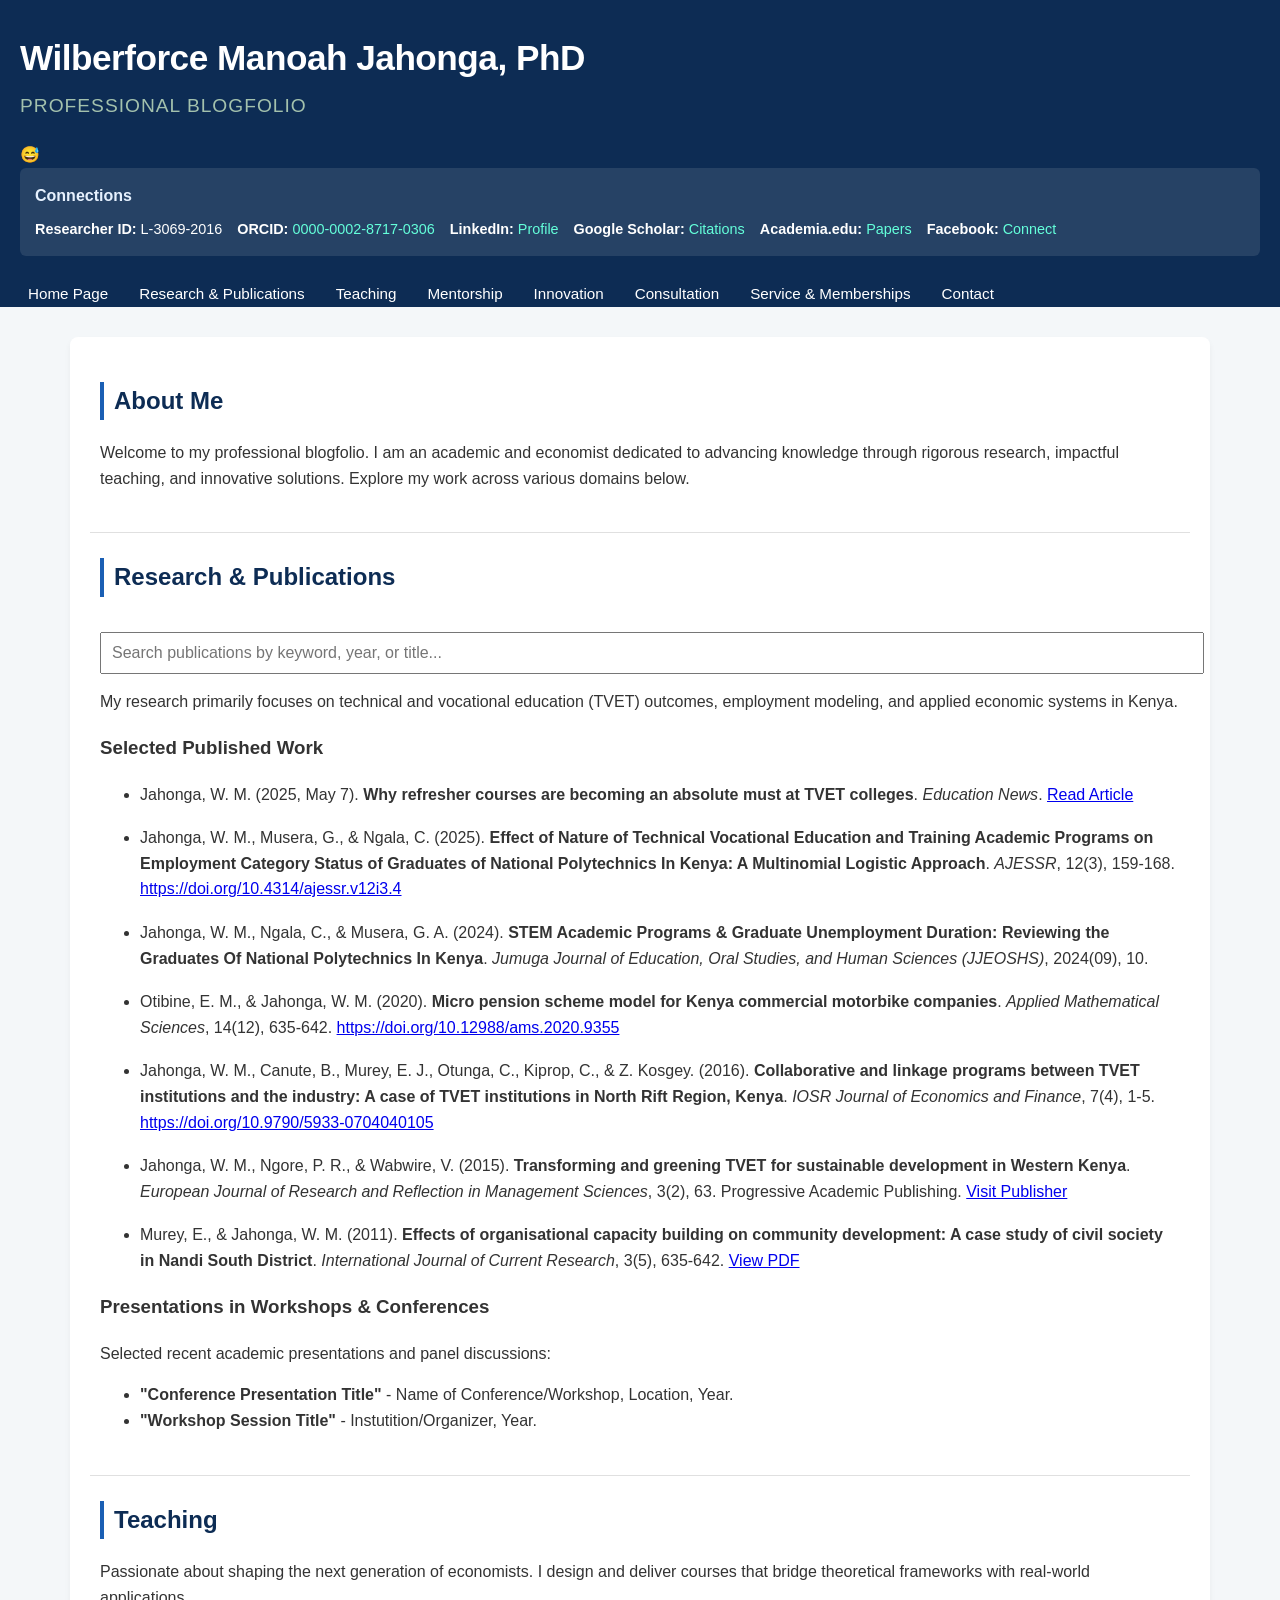
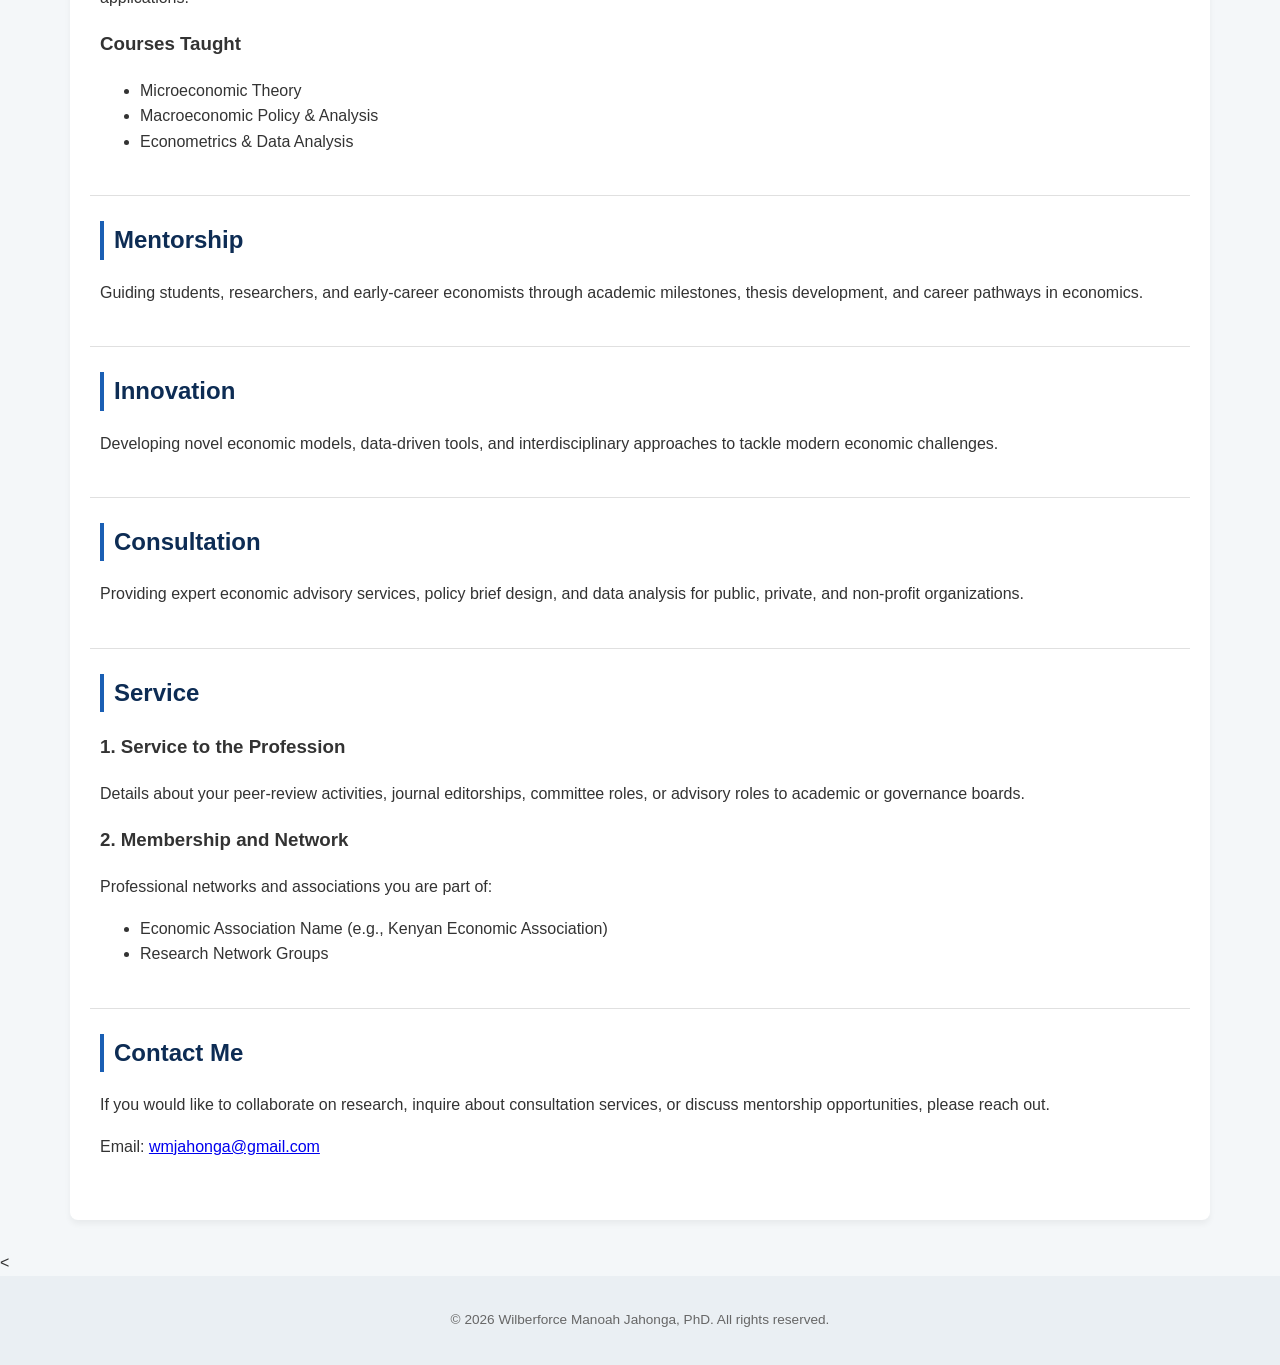
==== Lesson1.html @ 12907a03 "Add files via upload" ====
<!DOCTYPE html>
<html lang="en">
<head>
    <meta charset="UTF-8">
    <meta name="viewport" content="width=device-width, initial-scale=1.0">
    <title>Wilberforce Manoah Jahonga, PhD | Professional Blogfolio</title>
    <link rel="stylesheet" href="Lesson1.css">
</head>
<body>

    <!-- Header & Navigation -->
    <header>
        <div class="header-container">
            <h1>Wilberforce Manoah Jahonga, PhD</h1>
            <p class="subtitle">Professional Blogfolio</p>
            <span class="emoji">&#128517;</span>
        </div>

        <!-- Connections Section in Header -->
        <div class="connections-container">
            <h3>Connections</h3>
            <ul class="connections-list">
                <li><strong>Researcher ID:</strong> L-3069-2016</li>
                <li><strong>ORCID:</strong> <a href="https://orcid.org/0000-0002-8717-0306" target="_blank" rel="noopener">0000-0002-8717-0306</a></li>
                <li><strong>LinkedIn:</strong> <a href="https://acesse.one/gs53r34" target="_blank" rel="noopener">Profile</a></li>
                <li><strong>Google Scholar:</strong> <a href="https://l1nk.dev/ftx874u" target="_blank" rel="noopener">Citations</a></li>
                <li><strong>Academia.edu:</strong> <a href="https://sl1nk.com/ere8eji" target="_blank" rel="noopener">Papers</a></li>
                <li><strong>Facebook:</strong> <a href="https://acesse.one/gyeua02" target="_blank" rel="noopener">Connect</a></li>
            </ul>
        </div>

        <!-- Navigation Menu -->
        <nav>
            <ul>
                <li><a href="#about">Home Page</a></li>
                <li><a href="#research">Research & Publications</a></li>
                <li><a href="#teaching">Teaching</a></li>
                <li><a href="#mentorship">Mentorship</a></li>
                <li><a href="#innovation">Innovation</a></li>
                <li><a href="#consultation">Consultation</a></li>
                <li><a href="#service">Service & Memberships</a></li>
                <li><a href="#contact">Contact</a></li>
            </ul>
        </nav>
    </header>

    <main>
        <!-- About Me Section (Acting as Home Page) -->
        <section id="about">
            <h2>About Me</h2>
            <p>Welcome to my professional blogfolio. I am an academic and economist dedicated to advancing knowledge through rigorous research, impactful teaching, and innovative solutions. Explore my work across various domains below.</p>
        </section>

        <hr>

        <!-- Research, Publications, & Presentations Section -->
        <section id="research">
            <h2>Research & Publications</h2>
            <input
type="text"
id="publicationSearch"
placeholder="Search publications by keyword, year, or title..."
            <p>My research primarily focuses on technical and vocational education (TVET) outcomes, employment modeling, and applied economic systems in Kenya.</p>
            
            <h3>Selected Published Work</h3>
            <div class="publications-list">
                <ul>
                    <!-- 2025 -->
                    <li>
                        Jahonga, W. M. (2025, May 7). <strong>Why refresher courses are becoming an absolute must at TVET colleges</strong>. <em>Education News</em>. 
                        <a href="https://educationnews.co.ke/why-refresher-courses-are-becoming-an-absolute-must-at-tvet-colleges/" target="_blank" rel="noopener">Read Article</a>
                    </li>
                    <li>
                        Jahonga, W. M., Musera, G., & Ngala, C. (2025). <strong>Effect of Nature of Technical Vocational Education and Training Academic Programs on Employment Category Status of Graduates of National Polytechnics In Kenya: A Multinomial Logistic Approach</strong>. <em>AJESSR</em>, 12(3), 159-168. 
                        <a href="https://doi.org/10.4314/ajessr.v12i3.4" target="_blank" rel="noopener">https://doi.org/10.4314/ajessr.v12i3.4</a>
                    </li>
                    <!-- 2024 -->
                    <li>
                        Jahonga, W. M., Ngala, C., & Musera, G. A. (2024). <strong>STEM Academic Programs & Graduate Unemployment Duration: Reviewing the Graduates Of National Polytechnics In Kenya</strong>. <em>Jumuga Journal of Education, Oral Studies, and Human Sciences (JJEOSHS)</em>, 2024(09), 10.
                    </li>
                    <!-- 2020 -->
                    <li>
                        Otibine, E. M., & Jahonga, W. M. (2020). <strong>Micro pension scheme model for Kenya commercial motorbike companies</strong>. <em>Applied Mathematical Sciences</em>, 14(12), 635-642. 
                        <a href="https://doi.org/10.12988/ams.2020.9355" target="_blank" rel="noopener">https://doi.org/10.12988/ams.2020.9355</a>
                    </li>
                    <!-- 2016 -->
                    <li>
                        Jahonga, W. M., Canute, B., Murey, E. J., Otunga, C., Kiprop, C., & Z. Kosgey. (2016). <strong>Collaborative and linkage programs between TVET institutions and the industry: A case of TVET institutions in North Rift Region, Kenya</strong>. <em>IOSR Journal of Economics and Finance</em>, 7(4), 1-5. 
                        <a href="https://doi.org/10.9790/5933-0704040105" target="_blank" rel="noopener">https://doi.org/10.9790/5933-0704040105</a>
                    </li>
                    <!-- 2015 -->
                    <li>
                        Jahonga, W. M., Ngore, P. R., & Wabwire, V. (2015). <strong>Transforming and greening TVET for sustainable development in Western Kenya</strong>. <em>European Journal of Research and Reflection in Management Sciences</em>, 3(2), 63. Progressive Academic Publishing. 
                        <a href="https://www.idpublications.org" target="_blank" rel="noopener">Visit Publisher</a>
                    </li>
                    <!-- 2011 -->
                    <li>
                        Murey, E., & Jahonga, W. M. (2011). <strong>Effects of organisational capacity building on community development: A case study of civil society in Nandi South District</strong>. <em>International Journal of Current Research</em>, 3(5), 635-642. 
                        <a href="https://mail.journalcra.com/sites/default/files/issue-pdf/707.pdf" target="_blank" rel="noopener">View PDF</a>
                    </li>
                </ul>
            </div>

            <!-- New Presentations Block -->
            <div class="presentations-list">
                <h3>Presentations in Workshops & Conferences</h3>
                <p>Selected recent academic presentations and panel discussions:</p>
                <ul>
                    <li><strong>"Conference Presentation Title"</strong> - Name of Conference/Workshop, Location, Year.</li>
                    <li><strong>"Workshop Session Title"</strong> - Instutition/Organizer, Year.</li>
                </ul>
            </div>
        </section>

        <hr>

        <!-- Teaching Section -->
        <section id="teaching">
            <h2>Teaching</h2>
            <p>Passionate about shaping the next generation of economists. I design and deliver courses that bridge theoretical frameworks with real-world applications.</p>
            <h3>Courses Taught</h3>
            <ul>
                <li>Microeconomic Theory</li>
                <li>Macroeconomic Policy & Analysis</li>
                <li>Econometrics & Data Analysis</li>
            </ul>
        </section>

        <hr>

        <!-- Mentorship Section -->
        <section id="mentorship">
            <h2>Mentorship</h2>
            <p>Guiding students, researchers, and early-career economists through academic milestones, thesis development, and career pathways in economics.</p>
        </section>

        <hr>

        <!-- Innovation Section -->
        <section id="innovation">
            <h2>Innovation</h2>
            <p>Developing novel economic models, data-driven tools, and interdisciplinary approaches to tackle modern economic challenges.</p>
        </section>

        <hr>

        <!-- Consultation Section -->
        <section id="consultation">
            <h2>Consultation</h2>
            <p>Providing expert economic advisory services, policy brief design, and data analysis for public, private, and non-profit organizations.</p>
        </section>

        <hr>

        <!-- New Service Section -->
        <section id="service">
            <h2>Service</h2>
            
            <h3>1. Service to the Profession</h3>
            <p>Details about your peer-review activities, journal editorships, committee roles, or advisory roles to academic or governance boards.</p>
            
            <h3>2. Membership and Network</h3>
            <p>Professional networks and associations you are part of:</p>
            <ul>
                <li>Economic Association Name (e.g., Kenyan Economic Association)</li>
                <li>Research Network Groups</li>
            </ul>
        </section>

        <hr>

        <!-- Contact Section -->
        <section id="contact">
            <h2>Contact Me</h2>
            <p>If you would like to collaborate on research, inquire about consultation services, or discuss mentorship opportunities, please reach out.</p>
            <p>Email: <a href="mailto:wmjahonga@gmail.com">wmjahonga@gmail.com</a></p>
        </section>
    </main>

    <!-- Footer -->
    <<footer>
    <p>&copy; <span id="year"></span> Wilberforce Manoah Jahonga, PhD. All rights reserved.</p>
    </main>

<button id="topBtn">↑ Top</button>
</footer>

<script src="Lesson1.js"></script>

</body>
</html>
---- Lesson1.css ----
/* Base Global Styles & Background Colors */
body {
    font-family: 'Segoe UI', Tahoma, Geneva, Verdana, sans-serif;
    line-height: 1.6;
    margin: 0;
    padding: 0;
    color: #333333;
    background-color: #f4f7f9; /* Cool, light-blue/gray background tint */
}

main {
    max-width: 1100px;
    margin: 30px auto;
    padding: 20px;
    background-color: #ffffff; /* White background for text contrast blocks */
    border-radius: 8px;
    box-shadow: 0 4px 6px rgba(0, 0, 0, 0.05);
}

/* Header Section Customization */
header {
    background-color: #0d2c54; /* Cool Deep Academic Navy Blue */
    color: #ffffff;
    padding: 30px 20px 0 20px;
}

.header-container h1 {
    margin: 0;
    font-size: 2.2em;
    font-weight: 700;
    letter-spacing: -0.5px;
}

.header-container .subtitle {
    margin: 5px 0 20px 0;
    font-size: 1.2em;
    color: #a3c1ad; /* Soft sage/sky tone for the tagline contrast */
    text-transform: uppercase;
    letter-spacing: 1px;
}

/* Connections Block Inside Header Card */
.connections-container {
    background-color: rgba(255, 255, 255, 0.1); /* Transparent light overlay */
    padding: 15px;
    border-radius: 6px;
    margin-bottom: 25px;
}

.connections-container h3 {
    margin: 0 0 10px 0;
    font-size: 1em;
    color: #e6f1fe;
}

.connections-list {
    list-style: none;
    padding: 0;
    margin: 0;
    display: flex;
    flex-wrap: wrap;
    gap: 15px;
}

.connections-list li {
    font-size: 0.9em;
}

.connections-list a {
    color: #64ffda; /* Light cyan highlight color for links over dark background */
    text-decoration: none;
}

.connections-list a:hover {
    text-decoration: underline;
}

/* Navigation Bar Layout & Search Area Container */
.nav-bar {
    display: flex;
    justify-content: space-between;
    align-items: center;
    flex-wrap: wrap;
    border-top: 1px solid rgba(255, 255, 255, 0.15);
    padding: 10px 0;
}

nav ul {
    list-style: none;
    padding: 0;
    margin: 0;
    display: flex;
    gap: 15px;
    flex-wrap: wrap;
}

nav ul li a {
    color: #ffffff;
    text-decoration: none;
    font-weight: 500;
    font-size: 0.95em;
    padding: 5px 8px;
    transition: color 0.2s ease;
}

nav ul li a:hover {
    color: #64ffda;
}

/* Search Bar Styling elements */
.search-container form {
    display: flex;
    gap: 5px;
}

.search-input {
    padding: 6px 12px;
    border: 1px solid #cccccc;
    border-radius: 4px;
    font-size: 0.9em;
    outline: none;
    width: 180px;
}

.search-button {
    background-color: #1a5fb4; /* Stronger accent blue button */
    color: white;
    border: none;
    padding: 6px 12px;
    border-radius: 4px;
    cursor: pointer;
    font-size: 0.9em;
    font-weight: 500;
}

.search-button:hover {
    background-color: #3584e4;
}

/* Page Section & Divider Layout Elements */
section {
    padding: 25px 10px;
}

section h2 {
    color: #0d2c54;
    border-left: 4px solid #1a5fb4;
    padding-left: 10px;
    margin-top: 0;
}

hr {
    border: 0;
    height: 1px;
    background: #e0e0e0;
    margin: 0;
}

.publications-list ul li {
    margin-bottom: 18px;
}

footer {
    text-align: center;
    padding: 20px;
    color: #666666;
    font-size: 0.85em;
    background-color: #eaeff3;
}.dark-mode{
background:#121212;
color:white;
}

.dark-mode a{
color:#66b3ff;
}

#topBtn{
position:fixed;
bottom:20px;
right:20px;
display:none;
padding:10px 15px;
cursor:pointer;
z-index:999;
}

#publicationSearch{
width:100%;
padding:10px;
margin:15px 0;
font-size:16px;
}

nav a.active{
font-weight:bold;
border-bottom:3px solid blue;
}
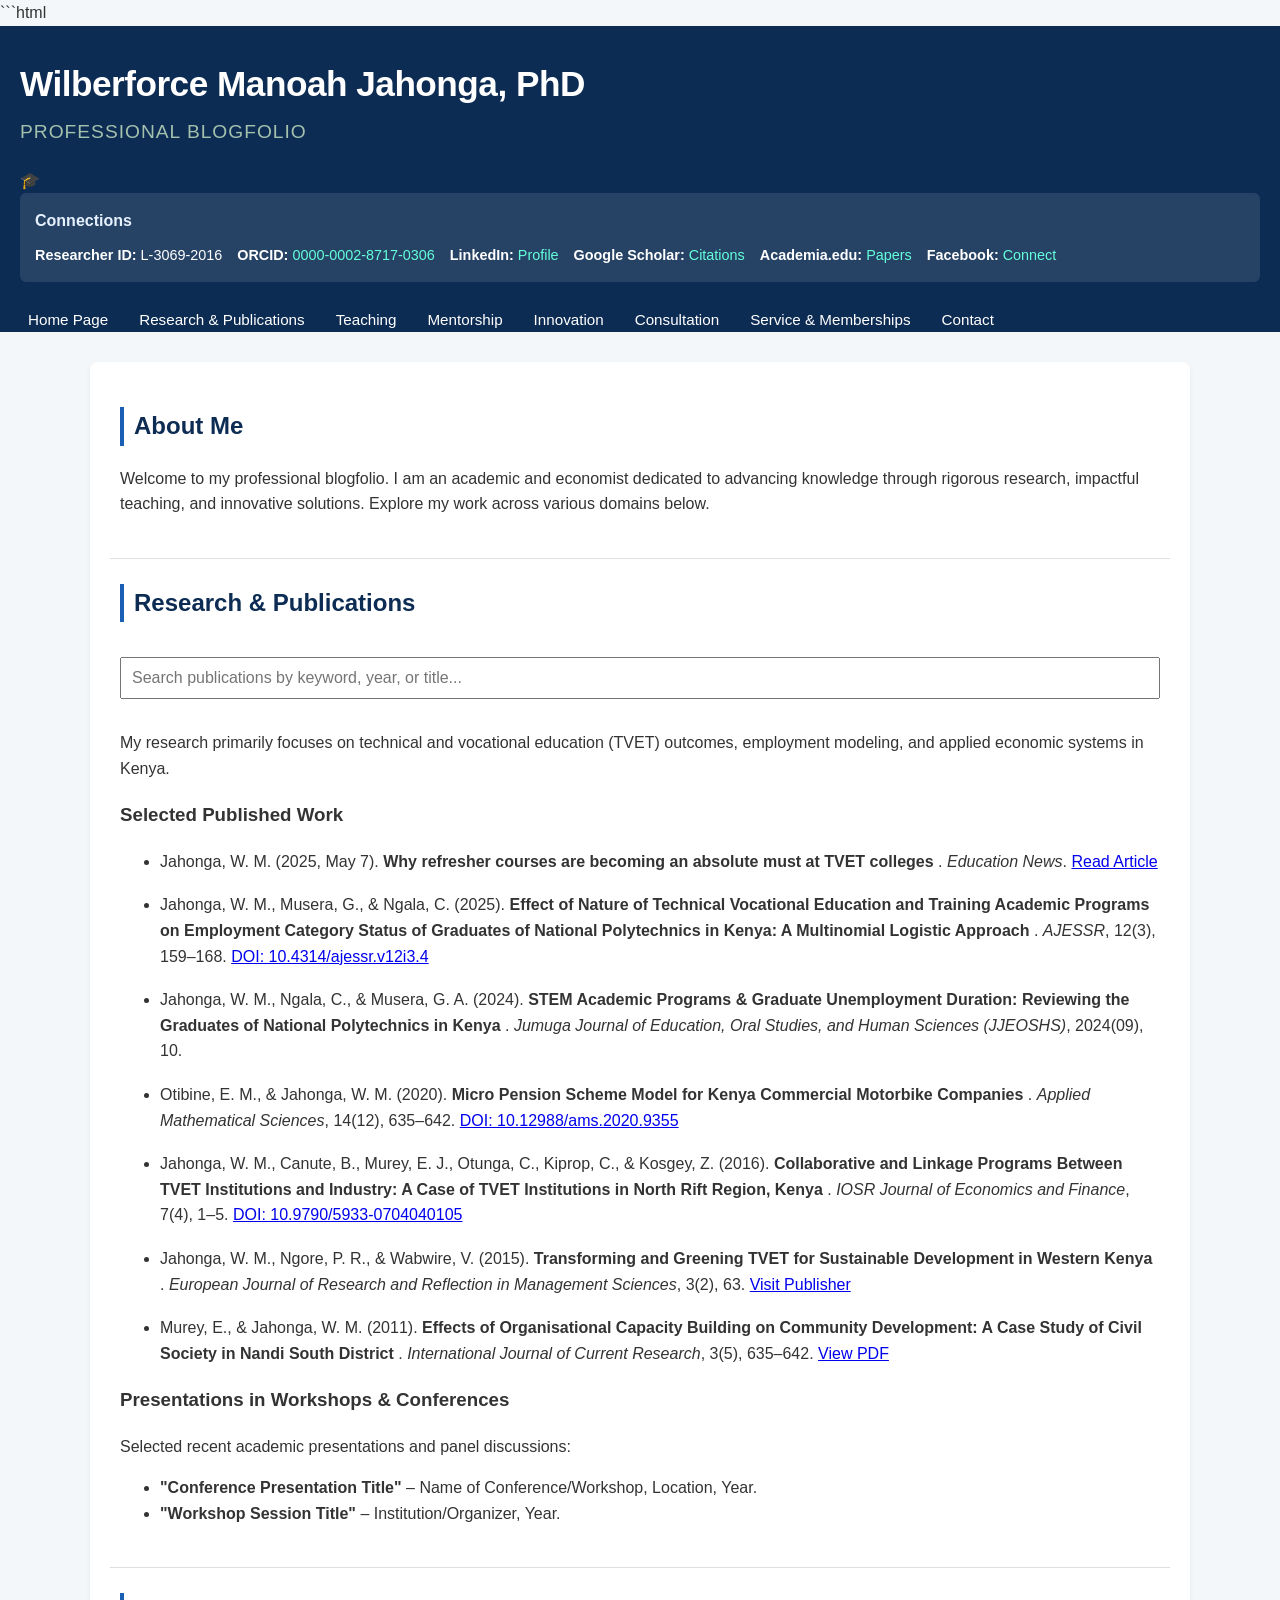
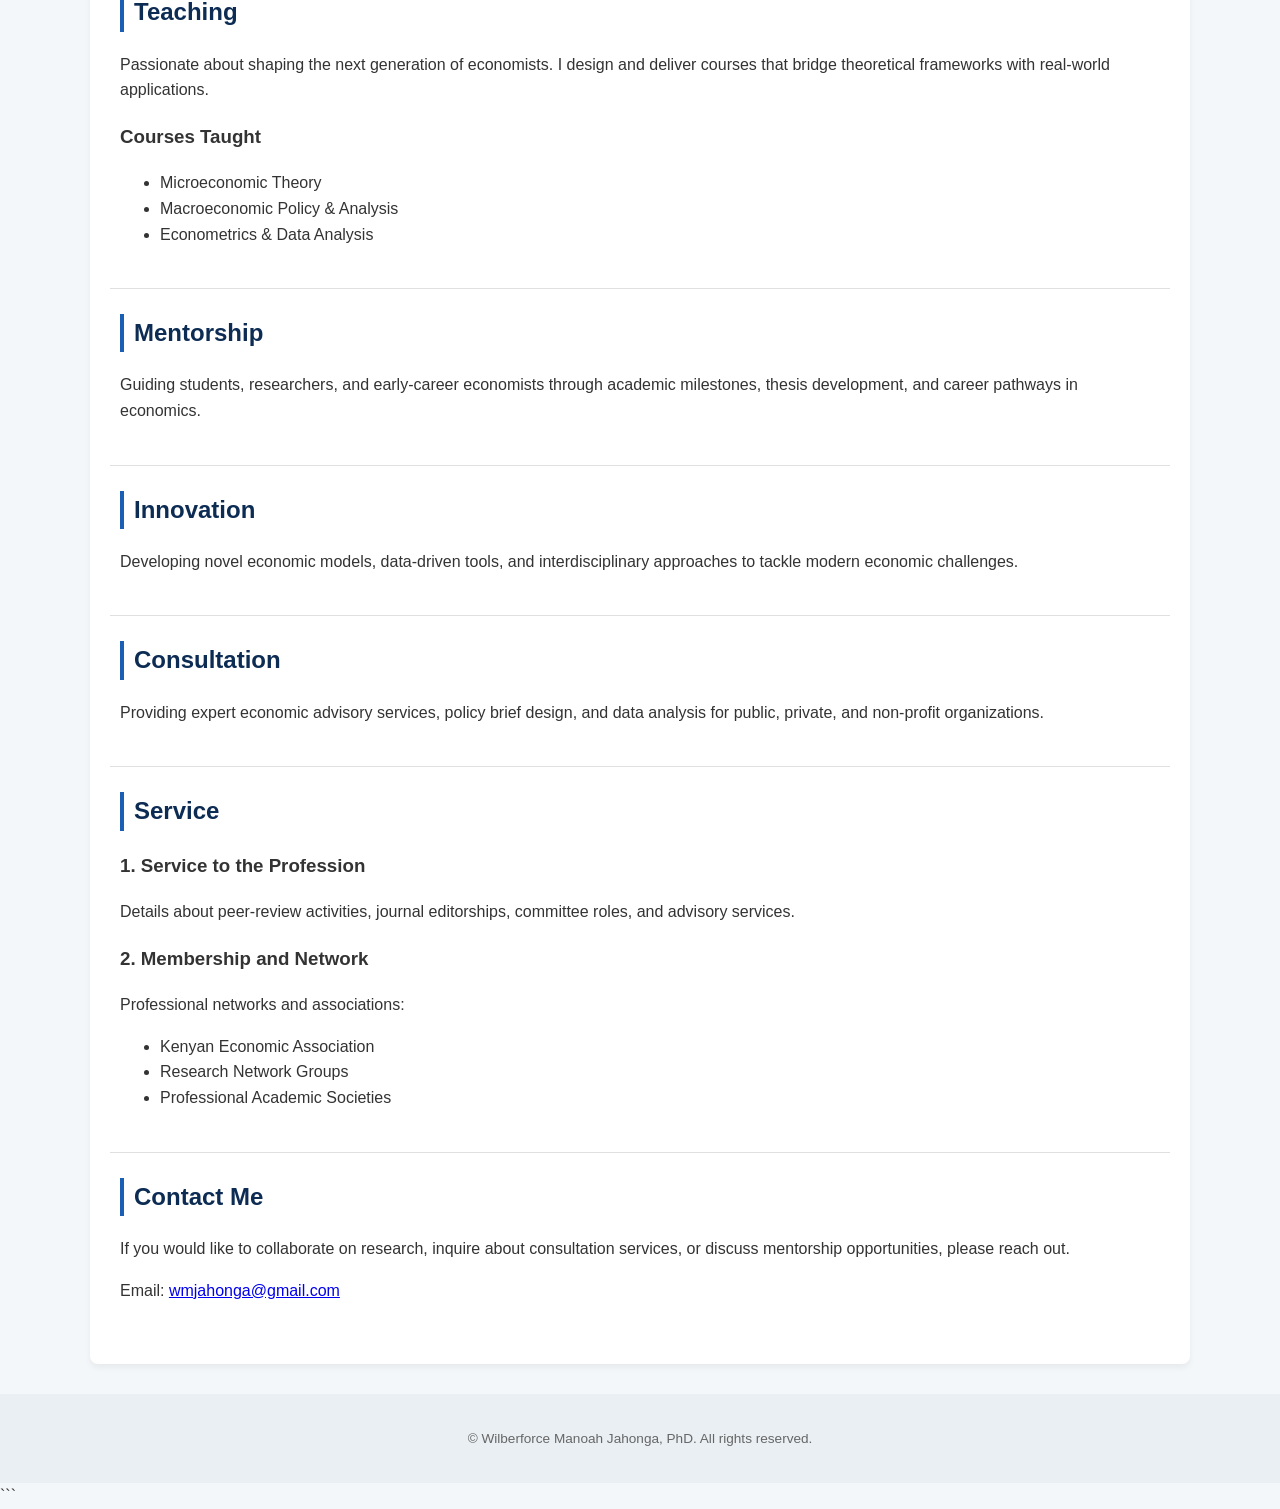
==== commit 80f1e1a1: "Add files via upload" ====
--- a/Lesson1.html
+++ b/Lesson1.html
@@ -1,3 +1,4 @@
+```html
 <!DOCTYPE html>
 <html lang="en">
 <head>
@@ -13,19 +14,44 @@
         <div class="header-container">
             <h1>Wilberforce Manoah Jahonga, PhD</h1>
             <p class="subtitle">Professional Blogfolio</p>
-            <span class="emoji">&#128517;</span>
+            <span class="emoji">🎓</span>
         </div>
 
-        <!-- Connections Section in Header -->
+        <!-- Connections Section -->
         <div class="connections-container">
             <h3>Connections</h3>
             <ul class="connections-list">
                 <li><strong>Researcher ID:</strong> L-3069-2016</li>
-                <li><strong>ORCID:</strong> <a href="https://orcid.org/0000-0002-8717-0306" target="_blank" rel="noopener">0000-0002-8717-0306</a></li>
-                <li><strong>LinkedIn:</strong> <a href="https://acesse.one/gs53r34" target="_blank" rel="noopener">Profile</a></li>
-                <li><strong>Google Scholar:</strong> <a href="https://l1nk.dev/ftx874u" target="_blank" rel="noopener">Citations</a></li>
-                <li><strong>Academia.edu:</strong> <a href="https://sl1nk.com/ere8eji" target="_blank" rel="noopener">Papers</a></li>
-                <li><strong>Facebook:</strong> <a href="https://acesse.one/gyeua02" target="_blank" rel="noopener">Connect</a></li>
+                <li>
+                    <strong>ORCID:</strong>
+                    <a href="https://orcid.org/0000-0002-8717-0306" target="_blank" rel="noopener">
+                        0000-0002-8717-0306
+                    </a>
+                </li>
+                <li>
+                    <strong>LinkedIn:</strong>
+                    <a href="https://acesse.one/gs53r34" target="_blank" rel="noopener">
+                        Profile
+                    </a>
+                </li>
+                <li>
+                    <strong>Google Scholar:</strong>
+                    <a href="https://l1nk.dev/ftx874u" target="_blank" rel="noopener">
+                        Citations
+                    </a>
+                </li>
+                <li>
+                    <strong>Academia.edu:</strong>
+                    <a href="https://sl1nk.com/ere8eji" target="_blank" rel="noopener">
+                        Papers
+                    </a>
+                </li>
+                <li>
+                    <strong>Facebook:</strong>
+                    <a href="https://acesse.one/gyeua02" target="_blank" rel="noopener">
+                        Connect
+                    </a>
+                </li>
             </ul>
         </div>
 
@@ -45,79 +71,162 @@
     </header>
 
     <main>
-        <!-- About Me Section (Acting as Home Page) -->
+
+        <!-- About Me Section -->
         <section id="about">
             <h2>About Me</h2>
-            <p>Welcome to my professional blogfolio. I am an academic and economist dedicated to advancing knowledge through rigorous research, impactful teaching, and innovative solutions. Explore my work across various domains below.</p>
-        </section>
-
-        <hr>
-
-        <!-- Research, Publications, & Presentations Section -->
+            <p>
+                Welcome to my professional blogfolio. I am an academic and economist
+                dedicated to advancing knowledge through rigorous research,
+                impactful teaching, and innovative solutions. Explore my work
+                across various domains below.
+            </p>
+        </section>
+
+        <hr>
+
+        <!-- Research Section -->
         <section id="research">
             <h2>Research & Publications</h2>
+
             <input
-type="text"
-id="publicationSearch"
-placeholder="Search publications by keyword, year, or title..."
-            <p>My research primarily focuses on technical and vocational education (TVET) outcomes, employment modeling, and applied economic systems in Kenya.</p>
-            
+                type="text"
+                id="publicationSearch"
+                placeholder="Search publications by keyword, year, or title..."
+            >
+
+            <p>
+                My research primarily focuses on technical and vocational
+                education (TVET) outcomes, employment modeling, and applied
+                economic systems in Kenya.
+            </p>
+
             <h3>Selected Published Work</h3>
+
             <div class="publications-list">
                 <ul>
-                    <!-- 2025 -->
-                    <li>
-                        Jahonga, W. M. (2025, May 7). <strong>Why refresher courses are becoming an absolute must at TVET colleges</strong>. <em>Education News</em>. 
-                        <a href="https://educationnews.co.ke/why-refresher-courses-are-becoming-an-absolute-must-at-tvet-colleges/" target="_blank" rel="noopener">Read Article</a>
-                    </li>
-                    <li>
-                        Jahonga, W. M., Musera, G., & Ngala, C. (2025). <strong>Effect of Nature of Technical Vocational Education and Training Academic Programs on Employment Category Status of Graduates of National Polytechnics In Kenya: A Multinomial Logistic Approach</strong>. <em>AJESSR</em>, 12(3), 159-168. 
-                        <a href="https://doi.org/10.4314/ajessr.v12i3.4" target="_blank" rel="noopener">https://doi.org/10.4314/ajessr.v12i3.4</a>
-                    </li>
-                    <!-- 2024 -->
-                    <li>
-                        Jahonga, W. M., Ngala, C., & Musera, G. A. (2024). <strong>STEM Academic Programs & Graduate Unemployment Duration: Reviewing the Graduates Of National Polytechnics In Kenya</strong>. <em>Jumuga Journal of Education, Oral Studies, and Human Sciences (JJEOSHS)</em>, 2024(09), 10.
-                    </li>
-                    <!-- 2020 -->
-                    <li>
-                        Otibine, E. M., & Jahonga, W. M. (2020). <strong>Micro pension scheme model for Kenya commercial motorbike companies</strong>. <em>Applied Mathematical Sciences</em>, 14(12), 635-642. 
-                        <a href="https://doi.org/10.12988/ams.2020.9355" target="_blank" rel="noopener">https://doi.org/10.12988/ams.2020.9355</a>
-                    </li>
-                    <!-- 2016 -->
-                    <li>
-                        Jahonga, W. M., Canute, B., Murey, E. J., Otunga, C., Kiprop, C., & Z. Kosgey. (2016). <strong>Collaborative and linkage programs between TVET institutions and the industry: A case of TVET institutions in North Rift Region, Kenya</strong>. <em>IOSR Journal of Economics and Finance</em>, 7(4), 1-5. 
-                        <a href="https://doi.org/10.9790/5933-0704040105" target="_blank" rel="noopener">https://doi.org/10.9790/5933-0704040105</a>
-                    </li>
-                    <!-- 2015 -->
-                    <li>
-                        Jahonga, W. M., Ngore, P. R., & Wabwire, V. (2015). <strong>Transforming and greening TVET for sustainable development in Western Kenya</strong>. <em>European Journal of Research and Reflection in Management Sciences</em>, 3(2), 63. Progressive Academic Publishing. 
-                        <a href="https://www.idpublications.org" target="_blank" rel="noopener">Visit Publisher</a>
-                    </li>
-                    <!-- 2011 -->
-                    <li>
-                        Murey, E., & Jahonga, W. M. (2011). <strong>Effects of organisational capacity building on community development: A case study of civil society in Nandi South District</strong>. <em>International Journal of Current Research</em>, 3(5), 635-642. 
-                        <a href="https://mail.journalcra.com/sites/default/files/issue-pdf/707.pdf" target="_blank" rel="noopener">View PDF</a>
-                    </li>
+
+                    <li>
+                        Jahonga, W. M. (2025, May 7).
+                        <strong>
+                            Why refresher courses are becoming an absolute must at TVET colleges
+                        </strong>.
+                        <em>Education News</em>.
+                        <a href="https://educationnews.co.ke/why-refresher-courses-are-becoming-an-absolute-must-at-tvet-colleges/"
+                           target="_blank" rel="noopener">
+                            Read Article
+                        </a>
+                    </li>
+
+                    <li>
+                        Jahonga, W. M., Musera, G., & Ngala, C. (2025).
+                        <strong>
+                            Effect of Nature of Technical Vocational Education and Training Academic Programs on Employment Category Status of Graduates of National Polytechnics in Kenya: A Multinomial Logistic Approach
+                        </strong>.
+                        <em>AJESSR</em>, 12(3), 159–168.
+                        <a href="https://doi.org/10.4314/ajessr.v12i3.4"
+                           target="_blank" rel="noopener">
+                            DOI: 10.4314/ajessr.v12i3.4
+                        </a>
+                    </li>
+
+                    <li>
+                        Jahonga, W. M., Ngala, C., & Musera, G. A. (2024).
+                        <strong>
+                            STEM Academic Programs & Graduate Unemployment Duration: Reviewing the Graduates of National Polytechnics in Kenya
+                        </strong>.
+                        <em>Jumuga Journal of Education, Oral Studies, and Human Sciences (JJEOSHS)</em>,
+                        2024(09), 10.
+                    </li>
+
+                    <li>
+                        Otibine, E. M., & Jahonga, W. M. (2020).
+                        <strong>
+                            Micro Pension Scheme Model for Kenya Commercial Motorbike Companies
+                        </strong>.
+                        <em>Applied Mathematical Sciences</em>, 14(12), 635–642.
+                        <a href="https://doi.org/10.12988/ams.2020.9355"
+                           target="_blank" rel="noopener">
+                            DOI: 10.12988/ams.2020.9355
+                        </a>
+                    </li>
+
+                    <li>
+                        Jahonga, W. M., Canute, B., Murey, E. J., Otunga, C.,
+                        Kiprop, C., & Kosgey, Z. (2016).
+                        <strong>
+                            Collaborative and Linkage Programs Between TVET Institutions and Industry: A Case of TVET Institutions in North Rift Region, Kenya
+                        </strong>.
+                        <em>IOSR Journal of Economics and Finance</em>,
+                        7(4), 1–5.
+                        <a href="https://doi.org/10.9790/5933-0704040105"
+                           target="_blank" rel="noopener">
+                            DOI: 10.9790/5933-0704040105
+                        </a>
+                    </li>
+
+                    <li>
+                        Jahonga, W. M., Ngore, P. R., & Wabwire, V. (2015).
+                        <strong>
+                            Transforming and Greening TVET for Sustainable Development in Western Kenya
+                        </strong>.
+                        <em>European Journal of Research and Reflection in Management Sciences</em>,
+                        3(2), 63.
+                        <a href="https://www.idpublications.org"
+                           target="_blank" rel="noopener">
+                            Visit Publisher
+                        </a>
+                    </li>
+
+                    <li>
+                        Murey, E., & Jahonga, W. M. (2011).
+                        <strong>
+                            Effects of Organisational Capacity Building on Community Development: A Case Study of Civil Society in Nandi South District
+                        </strong>.
+                        <em>International Journal of Current Research</em>,
+                        3(5), 635–642.
+                        <a href="https://mail.journalcra.com/sites/default/files/issue-pdf/707.pdf"
+                           target="_blank" rel="noopener">
+                            View PDF
+                        </a>
+                    </li>
+
                 </ul>
             </div>
 
-            <!-- New Presentations Block -->
             <div class="presentations-list">
                 <h3>Presentations in Workshops & Conferences</h3>
-                <p>Selected recent academic presentations and panel discussions:</p>
+
+                <p>
+                    Selected recent academic presentations and panel discussions:
+                </p>
+
                 <ul>
-                    <li><strong>"Conference Presentation Title"</strong> - Name of Conference/Workshop, Location, Year.</li>
-                    <li><strong>"Workshop Session Title"</strong> - Instutition/Organizer, Year.</li>
+                    <li>
+                        <strong>"Conference Presentation Title"</strong> –
+                        Name of Conference/Workshop, Location, Year.
+                    </li>
+                    <li>
+                        <strong>"Workshop Session Title"</strong> –
+                        Institution/Organizer, Year.
+                    </li>
                 </ul>
             </div>
-        </section>
-
-        <hr>
-
-        <!-- Teaching Section -->
+
+        </section>
+
+        <hr>
+
+        <!-- Teaching -->
         <section id="teaching">
             <h2>Teaching</h2>
-            <p>Passionate about shaping the next generation of economists. I design and deliver courses that bridge theoretical frameworks with real-world applications.</p>
+
+            <p>
+                Passionate about shaping the next generation of economists.
+                I design and deliver courses that bridge theoretical
+                frameworks with real-world applications.
+            </p>
+
             <h3>Courses Taught</h3>
             <ul>
                 <li>Microeconomic Theory</li>
@@ -128,64 +237,102 @@
 
         <hr>
 
-        <!-- Mentorship Section -->
+        <!-- Mentorship -->
         <section id="mentorship">
             <h2>Mentorship</h2>
-            <p>Guiding students, researchers, and early-career economists through academic milestones, thesis development, and career pathways in economics.</p>
-        </section>
-
-        <hr>
-
-        <!-- Innovation Section -->
+
+            <p>
+                Guiding students, researchers, and early-career economists
+                through academic milestones, thesis development, and career
+                pathways in economics.
+            </p>
+        </section>
+
+        <hr>
+
+        <!-- Innovation -->
         <section id="innovation">
             <h2>Innovation</h2>
-            <p>Developing novel economic models, data-driven tools, and interdisciplinary approaches to tackle modern economic challenges.</p>
-        </section>
-
-        <hr>
-
-        <!-- Consultation Section -->
+
+            <p>
+                Developing novel economic models, data-driven tools, and
+                interdisciplinary approaches to tackle modern economic
+                challenges.
+            </p>
+        </section>
+
+        <hr>
+
+        <!-- Consultation -->
         <section id="consultation">
             <h2>Consultation</h2>
-            <p>Providing expert economic advisory services, policy brief design, and data analysis for public, private, and non-profit organizations.</p>
-        </section>
-
-        <hr>
-
-        <!-- New Service Section -->
+
+            <p>
+                Providing expert economic advisory services, policy brief
+                design, and data analysis for public, private, and non-profit
+                organizations.
+            </p>
+        </section>
+
+        <hr>
+
+        <!-- Service -->
         <section id="service">
             <h2>Service</h2>
-            
+
             <h3>1. Service to the Profession</h3>
-            <p>Details about your peer-review activities, journal editorships, committee roles, or advisory roles to academic or governance boards.</p>
-            
+            <p>
+                Details about peer-review activities, journal editorships,
+                committee roles, and advisory services.
+            </p>
+
             <h3>2. Membership and Network</h3>
-            <p>Professional networks and associations you are part of:</p>
+            <p>Professional networks and associations:</p>
+
             <ul>
-                <li>Economic Association Name (e.g., Kenyan Economic Association)</li>
+                <li>Kenyan Economic Association</li>
                 <li>Research Network Groups</li>
+                <li>Professional Academic Societies</li>
             </ul>
         </section>
 
         <hr>
 
-        <!-- Contact Section -->
+        <!-- Contact -->
         <section id="contact">
             <h2>Contact Me</h2>
-            <p>If you would like to collaborate on research, inquire about consultation services, or discuss mentorship opportunities, please reach out.</p>
-            <p>Email: <a href="mailto:wmjahonga@gmail.com">wmjahonga@gmail.com</a></p>
-        </section>
+
+            <p>
+                If you would like to collaborate on research, inquire about
+                consultation services, or discuss mentorship opportunities,
+                please reach out.
+            </p>
+
+            <p>
+                Email:
+                <a href="mailto:wmjahonga@gmail.com">
+                    wmjahonga@gmail.com
+                </a>
+            </p>
+        </section>
+
     </main>
 
     <!-- Footer -->
-    <<footer>
-    <p>&copy; <span id="year"></span> Wilberforce Manoah Jahonga, PhD. All rights reserved.</p>
-    </main>
-
-<button id="topBtn">↑ Top</button>
-</footer>
-
-<script src="Lesson1.js"></script>
+    <footer>
+        <p>
+            &copy; <span id="year"></span>
+            Wilberforce Manoah Jahonga, PhD.
+            All rights reserved.
+        </p>
+
+        <button id="topBtn" aria-label="Back to top">
+            ↑ Top
+        </button>
+    </footer>
+
+    <script src="Lesson1.js"></script>
 
 </body>
-</html>+</html>
+```
--- a/Lesson1.css
+++ b/Lesson1.css
@@ -1,27 +1,40 @@
-/* Base Global Styles & Background Colors */
+/* ==========================================
+   Global Styles
+========================================== */
+
+*,
+*::before,
+*::after {
+    box-sizing: border-box;
+}
+
 body {
     font-family: 'Segoe UI', Tahoma, Geneva, Verdana, sans-serif;
     line-height: 1.6;
     margin: 0;
     padding: 0;
     color: #333333;
-    background-color: #f4f7f9; /* Cool, light-blue/gray background tint */
+    background-color: #f4f7f9;
+    transition: background-color 0.3s ease, color 0.3s ease;
 }
 
 main {
     max-width: 1100px;
     margin: 30px auto;
     padding: 20px;
-    background-color: #ffffff; /* White background for text contrast blocks */
+    background-color: #ffffff;
     border-radius: 8px;
     box-shadow: 0 4px 6px rgba(0, 0, 0, 0.05);
 }
 
-/* Header Section Customization */
+/* ==========================================
+   Header Section
+========================================== */
+
 header {
-    background-color: #0d2c54; /* Cool Deep Academic Navy Blue */
-    color: #ffffff;
-    padding: 30px 20px 0 20px;
+    background-color: #0d2c54;
+    color: #ffffff;
+    padding: 30px 20px 0;
 }
 
 .header-container h1 {
@@ -32,23 +45,26 @@
 }
 
 .header-container .subtitle {
-    margin: 5px 0 20px 0;
+    margin: 5px 0 20px;
     font-size: 1.2em;
-    color: #a3c1ad; /* Soft sage/sky tone for the tagline contrast */
+    color: #a3c1ad;
     text-transform: uppercase;
     letter-spacing: 1px;
 }
 
-/* Connections Block Inside Header Card */
+/* ==========================================
+   Connections Block
+========================================== */
+
 .connections-container {
-    background-color: rgba(255, 255, 255, 0.1); /* Transparent light overlay */
+    background-color: rgba(255, 255, 255, 0.1);
     padding: 15px;
     border-radius: 6px;
     margin-bottom: 25px;
 }
 
 .connections-container h3 {
-    margin: 0 0 10px 0;
+    margin: 0 0 10px;
     font-size: 1em;
     color: #e6f1fe;
 }
@@ -67,7 +83,7 @@
 }
 
 .connections-list a {
-    color: #64ffda; /* Light cyan highlight color for links over dark background */
+    color: #64ffda;
     text-decoration: none;
 }
 
@@ -75,7 +91,10 @@
     text-decoration: underline;
 }
 
-/* Navigation Bar Layout & Search Area Container */
+/* ==========================================
+   Navigation Bar
+========================================== */
+
 .nav-bar {
     display: flex;
     justify-content: space-between;
@@ -107,7 +126,15 @@
     color: #64ffda;
 }
 
-/* Search Bar Styling elements */
+nav a.active {
+    font-weight: bold;
+    border-bottom: 3px solid blue;
+}
+
+/* ==========================================
+   Search Bar
+========================================== */
+
 .search-container form {
     display: flex;
     gap: 5px;
@@ -123,21 +150,25 @@
 }
 
 .search-button {
-    background-color: #1a5fb4; /* Stronger accent blue button */
-    color: white;
+    background-color: #1a5fb4;
+    color: #ffffff;
     border: none;
     padding: 6px 12px;
     border-radius: 4px;
     cursor: pointer;
     font-size: 0.9em;
     font-weight: 500;
+    transition: background-color 0.2s ease;
 }
 
 .search-button:hover {
     background-color: #3584e4;
 }
 
-/* Page Section & Divider Layout Elements */
+/* ==========================================
+   Sections & Content
+========================================== */
+
 section {
     padding: 25px 10px;
 }
@@ -149,6 +180,10 @@
     margin-top: 0;
 }
 
+.publications-list ul li {
+    margin-bottom: 18px;
+}
+
 hr {
     border: 0;
     height: 1px;
@@ -156,9 +191,9 @@
     margin: 0;
 }
 
-.publications-list ul li {
-    margin-bottom: 18px;
-}
+/* ==========================================
+   Footer
+========================================== */
 
 footer {
     text-align: center;
@@ -166,33 +201,70 @@
     color: #666666;
     font-size: 0.85em;
     background-color: #eaeff3;
-}.dark-mode{
-background:#121212;
-color:white;
-}
-
-.dark-mode a{
-color:#66b3ff;
-}
-
-#topBtn{
-position:fixed;
-bottom:20px;
-right:20px;
-display:none;
-padding:10px 15px;
-cursor:pointer;
-z-index:999;
-}
-
-#publicationSearch{
-width:100%;
-padding:10px;
-margin:15px 0;
-font-size:16px;
-}
-
-nav a.active{
-font-weight:bold;
-border-bottom:3px solid blue;
+}
+
+/* ==========================================
+   Utility Elements
+========================================== */
+
+#topBtn {
+    position: fixed;
+    bottom: 20px;
+    right: 20px;
+    display: none;
+    padding: 10px 15px;
+    cursor: pointer;
+    z-index: 999;
+}
+
+#publicationSearch {
+    width: 100%;
+    padding: 10px;
+    margin: 15px 0;
+    font-size: 16px;
+}
+
+/* ==========================================
+   Dark Mode
+========================================== */
+
+.dark-mode {
+    background-color: #121212;
+    color: #ffffff;
+}
+
+.dark-mode main {
+    background-color: #1e1e1e;
+    color: #ffffff;
+}
+
+.dark-mode header {
+    background-color: #0a1f3d;
+}
+
+.dark-mode footer {
+    background-color: #1e1e1e;
+    color: #cccccc;
+}
+
+.dark-mode a {
+    color: #66b3ff;
+}
+
+.dark-mode section h2 {
+    color: #66b3ff;
+}
+
+.dark-mode .search-input {
+    background-color: #2d2d2d;
+    color: #ffffff;
+    border-color: #555555;
+}
+
+.dark-mode .search-button {
+    background-color: #2f6fed;
+}
+
+.dark-mode .search-button:hover {
+    background-color: #4d84f1;
 }
